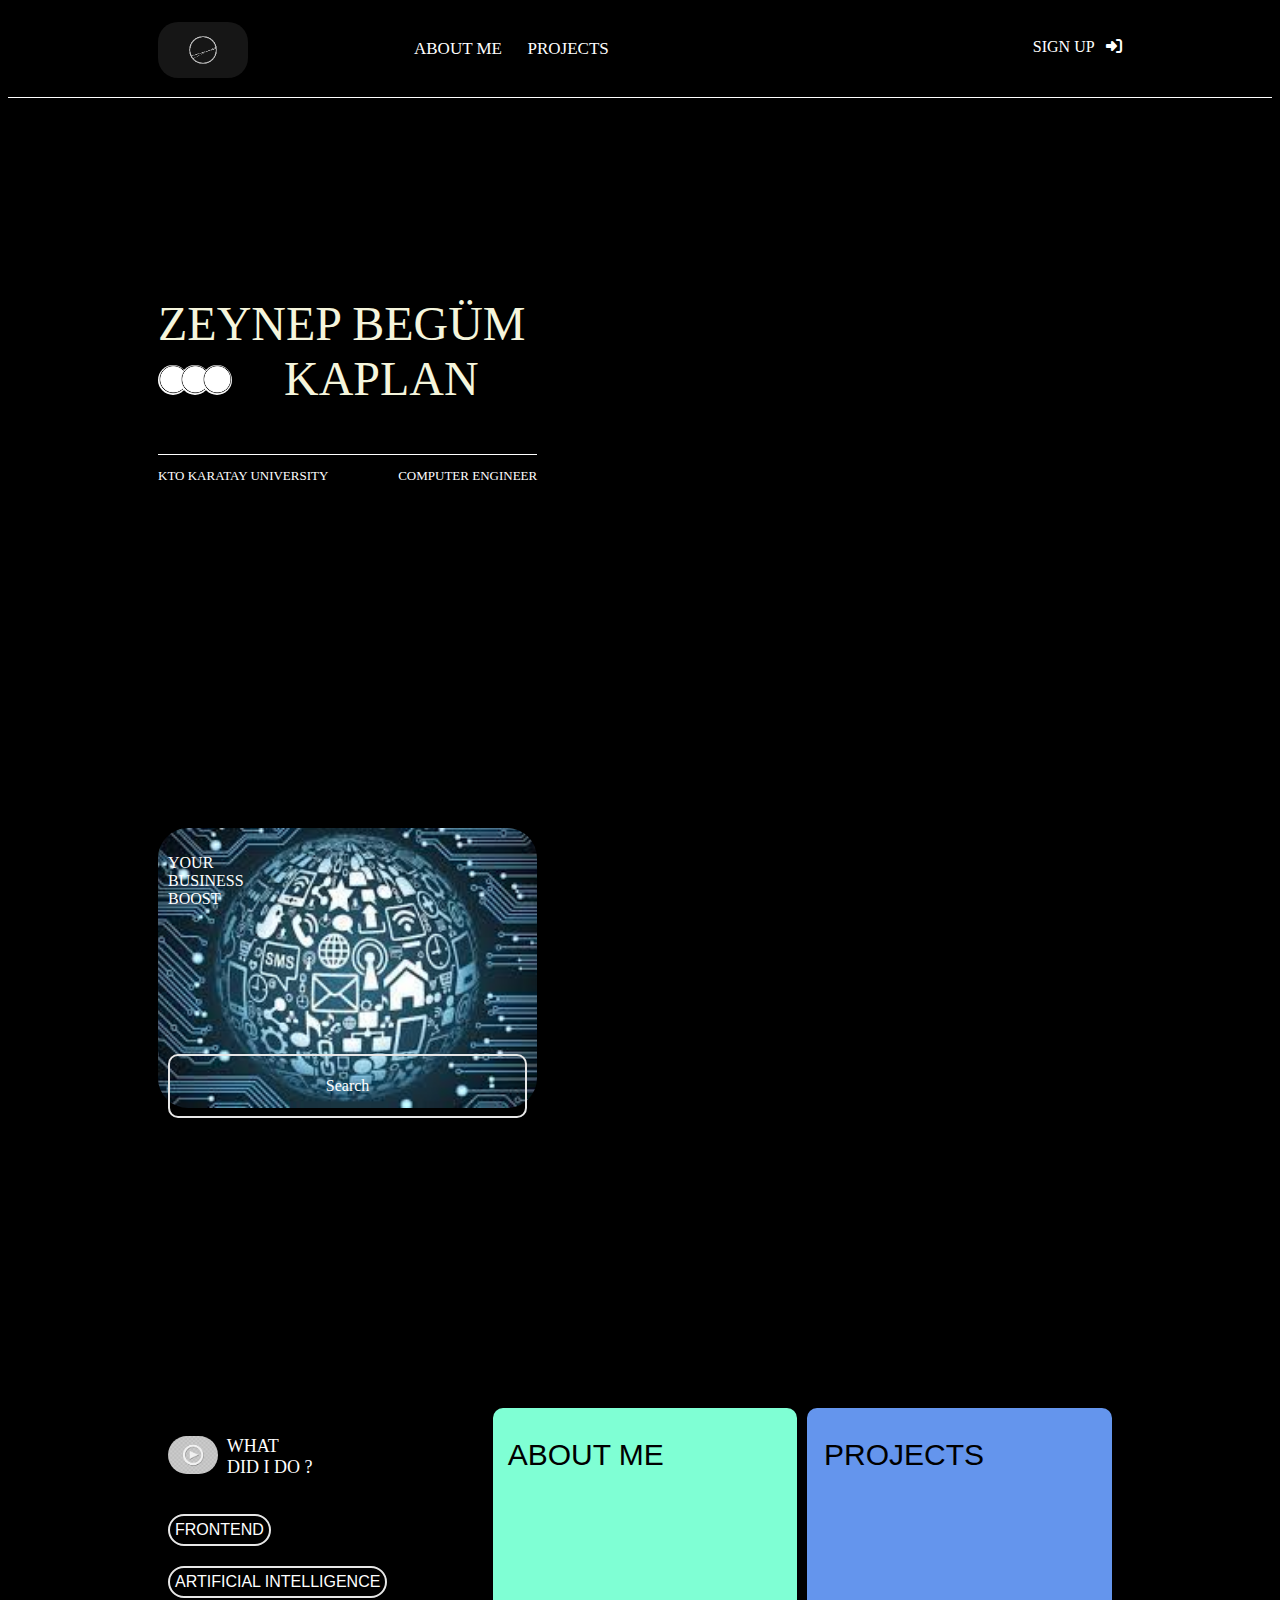
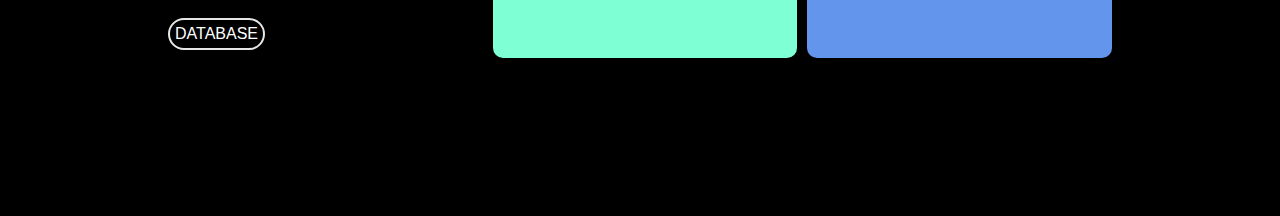
==== index.html @ e1c6ab34 "Add files via upload" ====
<!DOCTYPE html>
<html lang="en">
<head>
    <meta charset="UTF-8">
    <meta http-equiv="X-UA-Compatible" content="IE=edge">
    <meta name="viewport" content="width=device-width, initial-scale=1.0">
    <title>Document</title>
    <link rel="stylesheet" href="style.css">
    <link rel="stylesheet" href="https://cdnjs.cloudflare.com/ajax/libs/font-awesome/6.3.0/css/all.min.css">
    
</head>
<body style="background-color: black;">
    <div class="body">
    <div class="nav">
        <div class="nav-left">
           <a href="index.html" ><img src="logo1.png" alt="logo" width="90" class="photo" ></a>
        </div>
        <div class="nav-center">
            <a href="#aboutme" style="color: white; text-decoration: none "> <p> ABOUT ME </a> &emsp;   <a href="#projects" style="color: white; text-decoration: none ">  PROJECTS</p></a>
        </div>
        <div class="nav-right">
            <p> <a href="#" style="color: white; text-decoration: none "> SIGN UP</a> &nbsp;
              <a href="#" style="color: white; text-decoration: none ">  <i  class="fa-sharp fa-solid fa-right-to-bracket"></i></a></p>
            
        </div>
    </div>

    <div class="b">
        <div class="b-left">
            <div class="b-up">
                <p style="color: beige; font-size:xxx-large ">ZEYNEP BEGÜM  <br> 
                    <img src="circle.png" alt="circle" width="30px" class="photo" id="a" > 
                    <img src="circle.png" alt="circle" width="30px" class="photo" id="a1"> 
                    <img src="circle.png" alt="circle" width="30px" class="photo" id="a2" > KAPLAN</p>
        
            </div>
            <div class="b-down">
                <p style="float:left">KTO KARATAY UNIVERSITY</p>
                <p style="float: right;">COMPUTER ENGINEER</p>
            </div>
        </div>

        <div class="b-right" style="background-image: url(images.jpg); background-size: cover; background-position: center; ">
            <div class="container">
                <div>
                    <p style="float: left;">YOUR <br> BUSINESS <br> BOOST </p>
                </div> 
                <div class="bottom">
                    <p>Search</p>
                    
            </div>
            </div>
        </div>
    </div>

    <div class="f">
        <div class="fbox">
            <div style="color:white" >
                <div style="float: left;">
                    <img src="oynatb.png" alt="logo" width="50" class="photo" >
                </div>
                <div>
                   <p style="font-size: 18px;"> &nbsp; WHAT <br> &nbsp; DID I DO ?</p> 
                   <br>
                </div>
                
            </div>
           
            <div class="altd">
                <button class="button">
                    <a href="projects.html" style="color: white; text-decoration: none ">FRONTEND</a> </button>
            </div>
            <div class="altd">
                <button class="button">
                    <a href="projects.html" style="color: white; text-decoration: none ">ARTIFICIAL INTELLIGENCE</a>  </button>
            </div>
            <div class="altd">
                <button class="button"> 
                    <a href="projects.html" style="color: white; text-decoration: none ">DATABASE</a> </button>
            </div>

        </div>
        <div class="sbox" id="aboutme">
            <a href="aboutme.html" style="color: black; text-decoration: none " >
            <p > &nbsp; ABOUT ME </p></a>
            <i class="fa-light fa-face-awesome"></i>
            
        </div>
     
        <div class="fobox" id="projects">
            <a href="projects.html" style="color: black; text-decoration: none ">
            <p> &nbsp; PROJECTS</p></a>
            

        </div>

    </div>

    </div>

</body>

</html>
---- style.css ----
.body{
    display: flex;
  flex-direction: column;

}

.nav{
  
  list-style: none; /* Liste işaretlerini kaldır */
  margin: 0; /* Boşlukları sıfırla */
  padding: 0; /* Kenar boşluklarını sıfırla */
  border-bottom: 1px solid white;
  display: inline-block;
  position: relative;

}



.nav-left{
    float: left;
    color: #f2f2f2;
    text-align: left;
    text-decoration: none;
    font-size: 17px;
    padding: 14px 150px;
    border-radius: 30px;
    overflow: hidden;

}



.nav-center-a:hover{
    color: #fff; /* linkin üzerine gelindiğindeki rengi */
    background-color: white; /* linkin üzerine gelindiğindeki arka plan rengi */
}

.nav-center-a:active{
    color: wheat; /* link tıklandığında rengi */
  background-color: #ffffff; /* link tıklandığında arka plan rengi */

}

.nav-right{
    float: right;
    padding: 14px 150px;
    display: block;
    color: #ffffff;
    text-align: center;
}

.nav-center{
    float: left;
    display: block;
    color: #ffffff;
    font-size: 17px;
    text-align: center; /* Yatayda hizala */
  padding: 14px 16px; /* Kenar boşluklarını belirle */
  text-decoration: none;
  
}

.i{
    color:white;
}

.b{
    width: 100%;
    

}

.b-left{
    height: 280px;
    
  box-sizing: border-box;
  width: 30%;
  float: left;
  background-color: black;
  color: white;
  border-radius: 30px;
  margin: 150px;
}

.b-up{
    border-bottom: 1px solid white;


}

.b-down{
    font-size: small;

}

.b-right{
  height: 280px;   
  box-sizing: border-box;
  width: 30%;
  float: left;
  background-color: black;
  color: white;
  border-radius: 30px;
  margin: 150px;

}

.container{
    width: auto;
    padding: 10px;
    border: 2px white;
    justify-content: space-between;
    display: flex;
    flex-direction: column;
    min-height: 280px;
}


.bottom{ /* İstediğiniz yüksekliği belirleyin */
    background-color: transparent; /* İstediğiniz arkaplan rengini belirleyin */
    color:white;
    display: flex;
    flex-direction: column;
    border-radius: 10px;
    padding: 5px;
    border: 2px solid #e7e7e7;
    text-align: center;
}


.f{
   background-color: black;
   display: flex;
   margin: 150px;
   border: 2px white;

}

.fbox{ 
    flex-basis: 0;
    flex-grow: 1;
    height: 200px;
    margin-right: 10px;
    background-color: black;
    padding: 10px;
    border: 2px white;

}


.button{
    background-color: black;
    color: white;
    border: 2px solid #e7e7e7;
    padding: 5px;
    margin-bottom: 20px;
    border-radius: 20px;
    font-size: 16px;
  
}

.sbox{
    flex-basis: 0;
    flex-grow: 1;
    height: 250px;
    margin-right: 10px;
    background-color:aquamarine;
    border-radius: 10px;
    text-align: left;
    font-size: 30px;
    font-family: Arial, Helvetica, sans-serif;

}


.fobox{
    flex-basis: 0;
    flex-grow: 1;
    height: 250px;
    margin-right: 10px;
    background-color:cornflowerblue;
    border-radius: 10px;
    font-size: 30px;
    font-family: Arial, Helvetica, sans-serif;
}

.photo{
    border-radius: 20px;
    background-color: black;

}

#a1{
    position: relative;
    right: 20px;
}

#a2{
    position: relative;
    right: 40px;

}
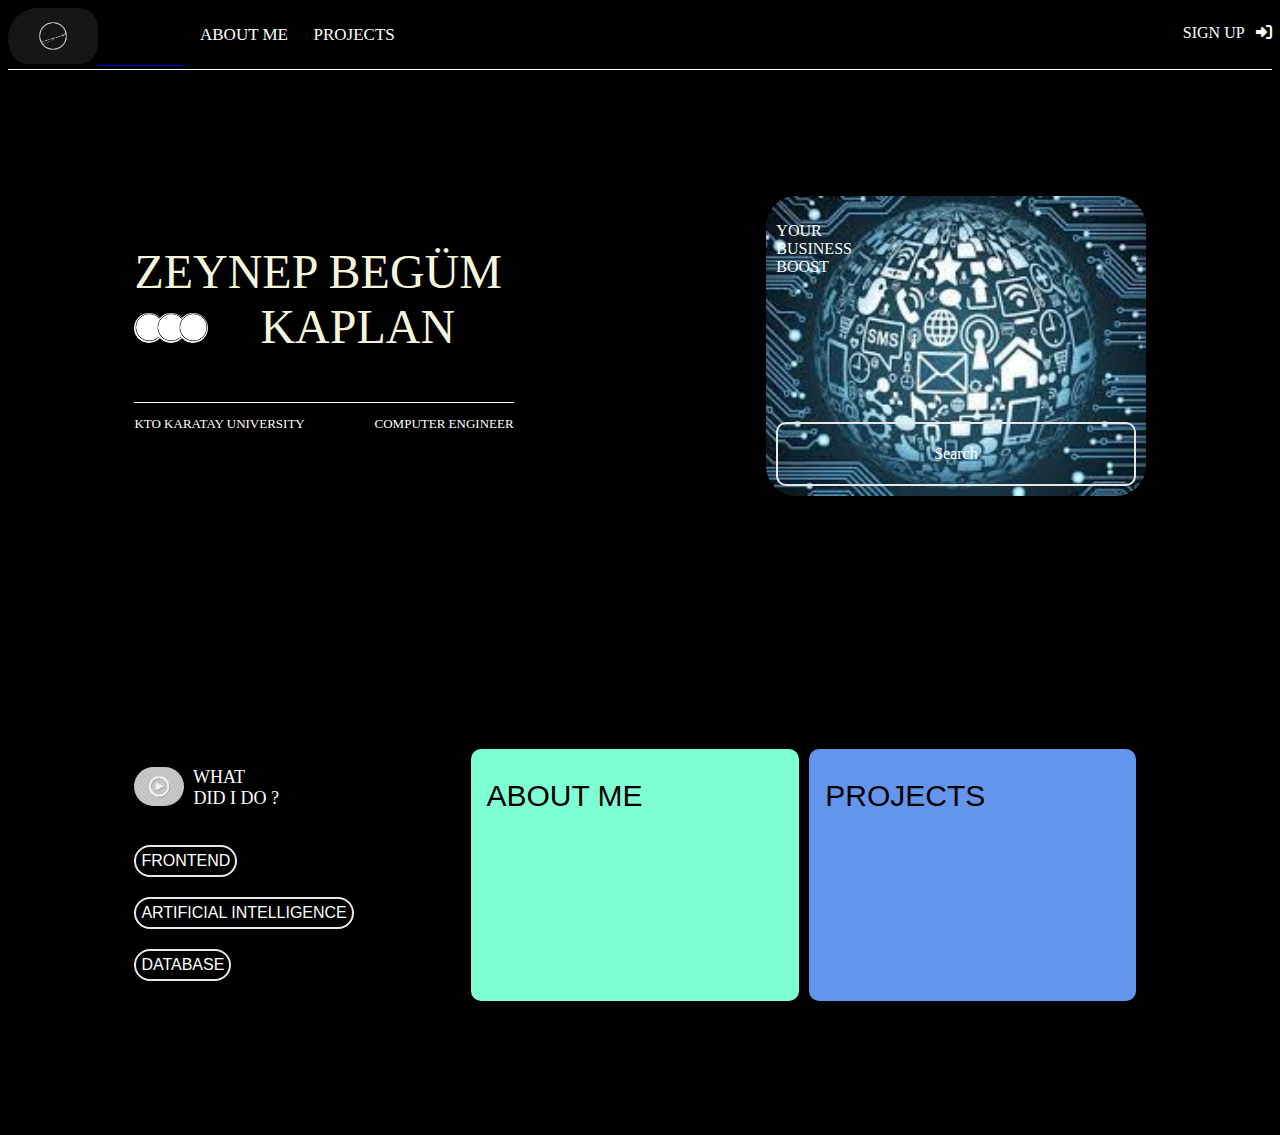
==== commit d96cd46b: "Update index.html" ====
--- a/index.html
+++ b/index.html
@@ -13,8 +13,9 @@
     <div class="body">
     <div class="nav">
         <div class="nav-left">
-           <a href="index.html" ><img src="logo1.png" alt="logo" width="90" class="photo" ></a>
+           <a href="index.html" ><img src="logo1.png" alt="logo" width="90" class="photo" >&emsp;&emsp;&emsp;&emsp;&emsp;&emsp;</a>
         </div>
+        
         <div class="nav-center">
             <a href="#aboutme" style="color: white; text-decoration: none "> <p> ABOUT ME </a> &emsp;   <a href="#projects" style="color: white; text-decoration: none ">  PROJECTS</p></a>
         </div>
@@ -100,4 +101,4 @@
 
 </body>
 
-</html>+</html>
--- a/style.css
+++ b/style.css
@@ -1,3 +1,4 @@
+
 
 .body{
     display: flex;
@@ -7,9 +8,9 @@
 
 .nav{
   
-  list-style: none; /* Liste işaretlerini kaldır */
-  margin: 0; /* Boşlukları sıfırla */
-  padding: 0; /* Kenar boşluklarını sıfırla */
+  list-style: none; 
+  margin: 0; 
+  padding: 0; 
   border-bottom: 1px solid white;
   display: inline-block;
   position: relative;
@@ -24,7 +25,7 @@
     text-align: left;
     text-decoration: none;
     font-size: 17px;
-    padding: 14px 150px;
+    
     border-radius: 30px;
     overflow: hidden;
 
@@ -33,19 +34,19 @@
 
 
 .nav-center-a:hover{
-    color: #fff; /* linkin üzerine gelindiğindeki rengi */
-    background-color: white; /* linkin üzerine gelindiğindeki arka plan rengi */
+    color: #fff; 
+    background-color: white; 
 }
 
 .nav-center-a:active{
-    color: wheat; /* link tıklandığında rengi */
-  background-color: #ffffff; /* link tıklandığında arka plan rengi */
+    color: wheat; 
+  background-color: #ffffff; 
 
 }
 
 .nav-right{
     float: right;
-    padding: 14px 150px;
+    
     display: block;
     color: #ffffff;
     text-align: center;
@@ -56,8 +57,8 @@
     display: block;
     color: #ffffff;
     font-size: 17px;
-    text-align: center; /* Yatayda hizala */
-  padding: 14px 16px; /* Kenar boşluklarını belirle */
+    text-align: center;
+  
   text-decoration: none;
   
 }
@@ -73,7 +74,7 @@
 }
 
 .b-left{
-    height: 280px;
+    height: 50%;
     
   box-sizing: border-box;
   width: 30%;
@@ -81,7 +82,7 @@
   background-color: black;
   color: white;
   border-radius: 30px;
-  margin: 150px;
+  margin: 10%;
 }
 
 .b-up{
@@ -96,14 +97,14 @@
 }
 
 .b-right{
-  height: 280px;   
+  height: 50%;   
   box-sizing: border-box;
   width: 30%;
   float: left;
   background-color: black;
   color: white;
   border-radius: 30px;
-  margin: 150px;
+  margin: 10%;
 
 }
 
@@ -118,8 +119,8 @@
 }
 
 
-.bottom{ /* İstediğiniz yüksekliği belirleyin */
-    background-color: transparent; /* İstediğiniz arkaplan rengini belirleyin */
+.bottom{ 
+    background-color: transparent; 
     color:white;
     display: flex;
     flex-direction: column;
@@ -133,18 +134,18 @@
 .f{
    background-color: black;
    display: flex;
-   margin: 150px;
+   margin: 10%;
    border: 2px white;
+   width: auto;
 
 }
 
 .fbox{ 
     flex-basis: 0;
     flex-grow: 1;
-    height: 200px;
+    height: auto;
     margin-right: 10px;
     background-color: black;
-    padding: 10px;
     border: 2px white;
 
 }
@@ -164,7 +165,7 @@
 .sbox{
     flex-basis: 0;
     flex-grow: 1;
-    height: 250px;
+    height: auto;
     margin-right: 10px;
     background-color:aquamarine;
     border-radius: 10px;
@@ -178,7 +179,7 @@
 .fobox{
     flex-basis: 0;
     flex-grow: 1;
-    height: 250px;
+    height: auto;
     margin-right: 10px;
     background-color:cornflowerblue;
     border-radius: 10px;
@@ -202,3 +203,4 @@
     right: 40px;
 
 }
+
